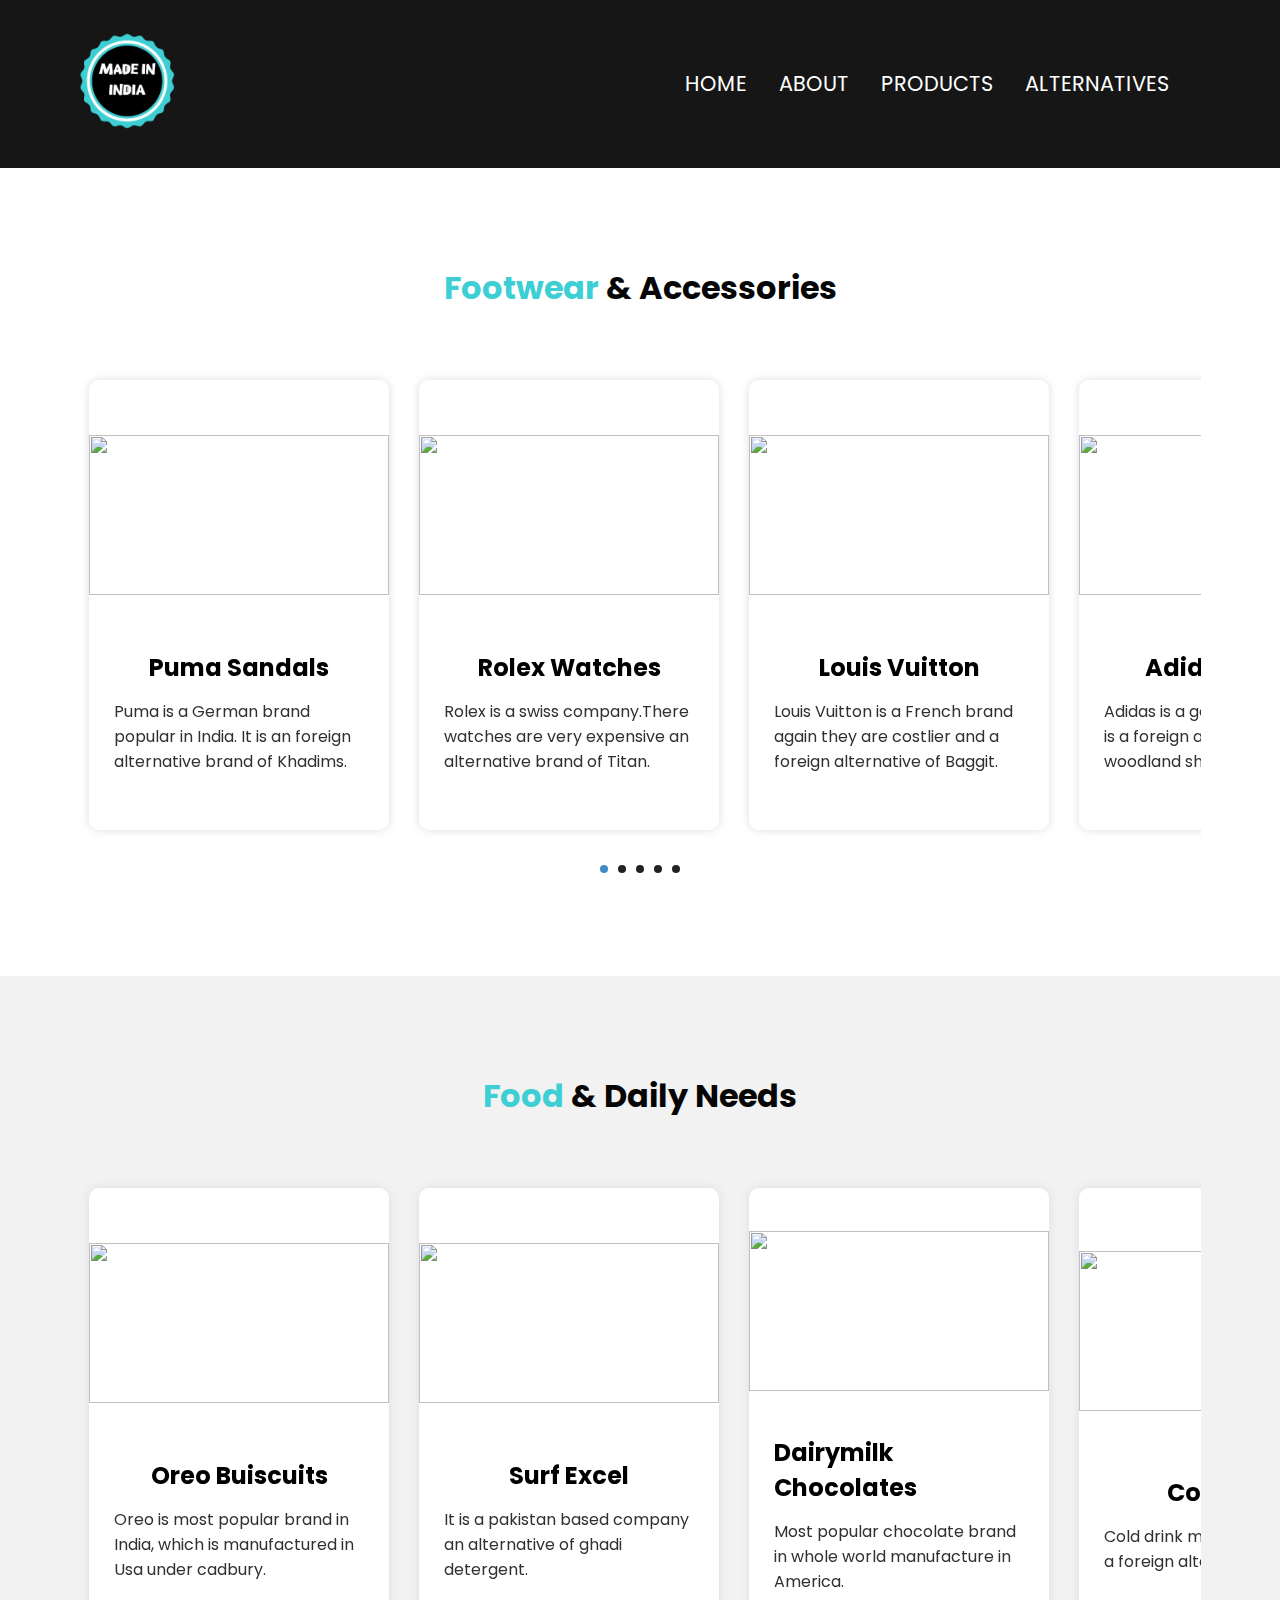
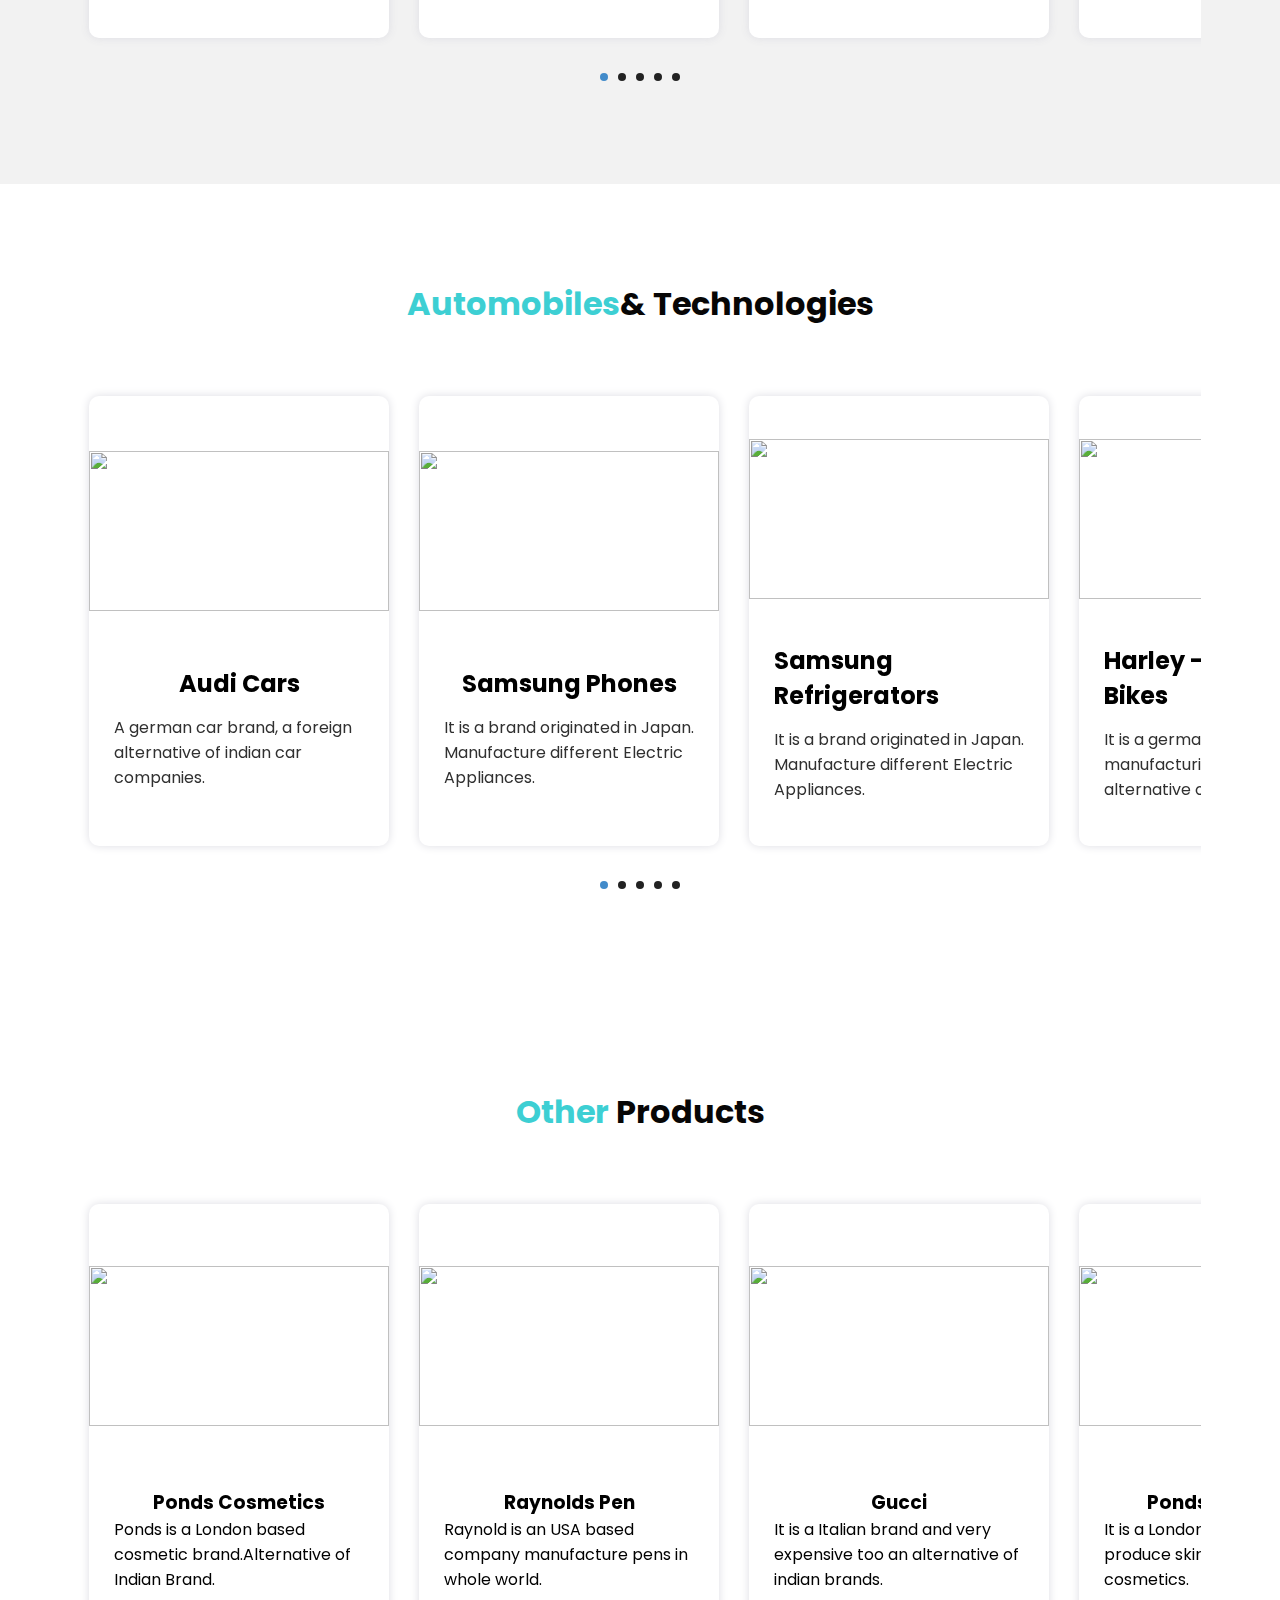
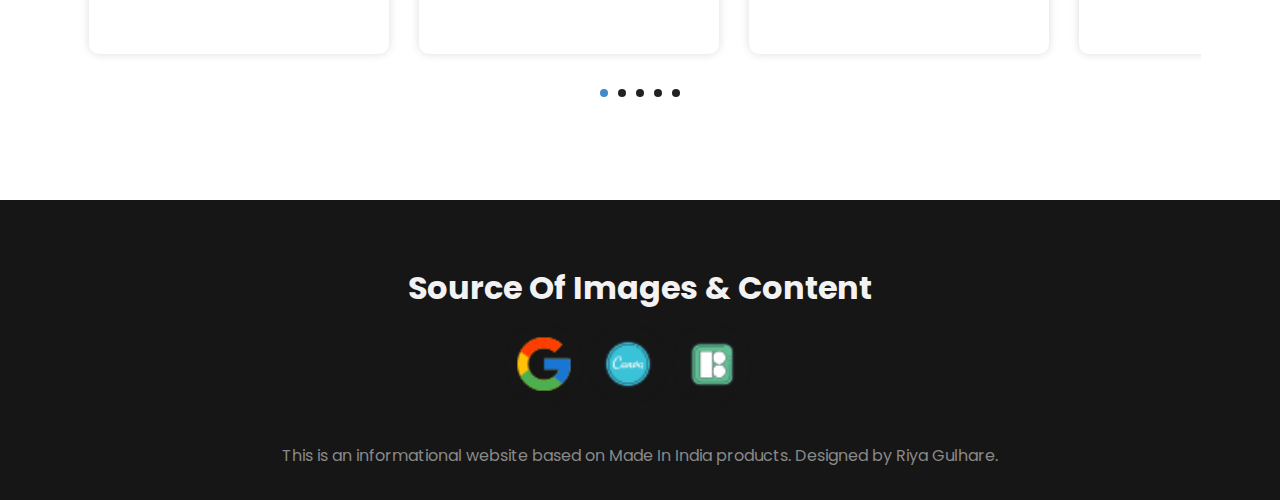
==== alternative.html @ 0c45f2cc "Add files via upload" ====
<!DOCTYPE html>
<html lang="en">
<head>
    <meta charset="UTF-8">
    <meta name="viewport" content="width=device-width, initial-scale=1.0">
    <title>Alternatives</title>
    <link rel="stylesheet" href="./lightslider.css">
    <script src="//ajax.googleapis.com/ajax/libs/jquery/1.11.0/jquery.min.js"></script>
    <link rel="stylesheet" href="alternative.css">
</head>
<body>
    <header id="home">
        <div class="container">
            <nav id="nav">
                <div class="left">
                    <a href="./index.html"><img src="./mdi.jpeg" alt="" ></a>
                </div>
                <div class="right">
                    <ul>
                        <li> <a href="#hone">Home</a></li>
                        <li> <a href="#about">About</a></li>
                        <li> <a href="#products">Products</a></li>
                        <li> <a href="#">Alternatives</a></li>
                        <li class="animation"></li>
                    </ul>
                </div>
            </nav>
        </div>
    </header>

    <!------------Alternate 1--------------->
    
<section class="alter1" id="alternative">

    <div class="container">
        <h1><span>Footwear</span> & Accessories</h1>
        <div class="slider1">
            <ul id="autoWidth" class="cs-hidden">
       
        <li class="item-a">
         <div class="box">
                       <img src="./Alternatives/al1.jpg" alt="">
                       <div class="details">
                           <h3 id="title1">Puma Sandals</h3>
                           <p id="para1">Puma is a German brand popular in India. It is an foreign alternative brand of Khadims.
                           </p>
                       </div>
                    </div>
                            </li>

                  <li class="item-a">
                  <div class="box">
                    <img src="./Alternatives/al2.jpg" alt="">
                  <div class="details">
                        <h3 id="title1">Rolex Watches</h3>
                         <p id="para1">Rolex is a swiss company.There watches are very expensive an alternative brand of Titan.</p>
                   </div>
                     </div>
                      </li>
                     <li class="item-a">
                        <div class="box">
                        <img src="./Alternatives/al3.jpg" alt="">
                        <div class="details">
                             <h3 id="title1">Louis Vuitton</h3>
                            <p id="para1">Louis Vuitton is a French brand again they are costlier and a foreign alternative of Baggit.</p>
                         </div>
                        </div>
                     </li>
                     <li class="item-a">
                       <div class="box">
                         <img src="./Alternatives/al4.jpg" alt="">
                        <div class="details">
                          <h3 id="title1">Adidas Shoes</h3>
                         <p id="para1">Adidas is a german company.It is a foreign alternative of woodland shoes.</p>
                      </div>
                      </div>
                     </li>
                     <li class="item-a">
                        <div class="box">
                          <img src="./Alternatives/al5.jpg" alt="">
                         <div class="details">
                           <h3 id="title1">Ray-Ban Glasses</h3>
                          <p id="para1">It is an Italian brand and an alternative of fastrack glasses whoes parent company is tata grp.</p>
                       </div>
                       </div>
                      </li>                   
            </ul>
        </div>
</div>
</section>

  <!------------Alternate 2--------------->
    
  <section class="alter2" id="alternative">

    <div class="container">
        <h1><span>Food</span> & Daily Needs</h1>
        <div class="slider2">
            <ul id="autoWidth1" class="cs-hidden">
       
        <li class="item-b">
         <div class="box">
                       <img src="./Alternatives/al6.jpg" alt="">
                       <div class="details">
                           <h3 id="title2">Oreo Buiscuits</h3>
                           <p id="para2">Oreo is most popular brand in India, which is manufactured in Usa under cadbury.
                           </p>
                       </div>
                    </div>
                            </li>

                  <li class="item-b">
                  <div class="box">
                    <img src="./Alternatives/pr7.jpg" alt="">
                  <div class="details">
                        <h3 id="title2">Surf Excel</h3>
                         <p id="para2">It is a pakistan based company an alternative of ghadi detergent.</p>
                   </div>
                     </div>
                      </li>
                     <li class="item-b">
                        <div class="box">
                        <img src="./Alternatives/al8.jpg" alt="">
                        <div class="details">
                             <h3 id="title2">Dairymilk Chocolates</h3>
                            <p id="para2">Most popular chocolate brand in whole world manufacture in America.</p>
                         </div>
                        </div>
                     </li>
                     <li class="item-b">
                       <div class="box">
                         <img src="./Alternatives/al9.jpg" alt="">
                        <div class="details">
                          <h3 id="title2">Coco cola</h3>
                         <p id="para2">Cold drink manufactured in USA a foreign alternative of Frooti.</p>
                      </div>
                      </div>
                     </li>
                     <li class="item-b">
                        <div class="box">
                          <img src="./Alternatives/al10.jpg" alt="">
                         <div class="details">
                           <h3 id="title2">Pears Soap</h3>
                          <p id="para2">Pears is a London based brand use in India an alternative of Medimix</p>
                       </div>
                       </div>
                      </li>                 
            </ul>
        </div>
</div>
</section>

<!------------Alternate 3--------------->
    
<section class="alter3" id="alternative">

    <div class="container">
        <h1><span>Automobiles</span>& Technologies</h1>
        <div class="slider3">
            <ul id="autoWidth2" class="cs-hidden">
       
        <li class="item-c">
         <div class="box">
                       <img src="./Alternatives/al12.jpg" alt="">
                       <div class="details">
                           <h3 id="title3">Audi Cars</h3>
                           <p id="para3">A german car brand, a foreign alternative of indian car companies.
                           </p>
                       </div>
                    </div>
                            </li>

                  <li class="item-c">
                  <div class="box">
                    <img src="./Alternatives/al11.jpg" alt="">
                  <div class="details">
                        <h3 id="title3">Samsung Phones</h3>
                         <p id="para3">It is a brand originated in Japan. Manufacture different Electric Appliances.</p>
                   </div>
                     </div>
                      </li>
                     <li class="item-c">
                        <div class="box">
                        <img src="./Alternatives/pr15.jpg" alt="">
                        <div class="details">
                             <h3 id="title3">Samsung Refrigerators</h3>
                            <p id="para3">It is a brand originated in Japan. Manufacture different Electric Appliances.</p>
                         </div>
                        </div>
                     </li>
                     <li class="item-c">
                       <div class="box">
                         <img src="./Alternatives/al14.jpg" alt="">
                        <div class="details">
                          <h3 id="title3">Harley -Devidson Bikes</h3>
                         <p id="para3">It is a german bike manufacturing company, alternative of hero company.</p>
                      </div>
                      </div>
                     </li>
                     <li class="item-c">
                        <div class="box">
                          <img src="./pr30.jpg" alt="">
                         <div class="details">
                           <h3 id="title3">Philips Appliances</h3>
                          <p id="para3">It is a brand originated in Amsterdamn. Manufacture different Electric Appliances</p>
                       </div>
                       </div>
                      </li>                 
            </ul>
            </div>
    </div>
            </section>
            <!----alter 4------------->
            
<section class="alter3" id="alternative">

    <div class="container">
        <h1><span>Other</span> Products</h1>
        <div class="slider3">
            <ul id="autoWidth3" class="cs-hidden">
       
        <li class="item-d">
         <div class="box">
                       <img src="./Alternatives/al16.jpg" alt="">
                       <div class="details">
                           <h3 id="title4">Ponds Cosmetics</h3>
                           <p id="para4">Ponds is a London based cosmetic brand.Alternative of Indian Brand.
                           </p>
                       </div>
                    </div>
                            </li>

                  <li class="item-d">
                  <div class="box">
                    <img src="./Alternatives/al17.jpg" alt="">
                  <div class="details">
                        <h3 id="title4">Raynolds Pen</h3>
                         <p id="para4">Raynold is an USA based company manufacture pens in whole world.</p>
                   </div>
                     </div>
                      </li>
                     <li class="item-d">
                        <div class="box">
                        <img src="./Alternatives//al18.jpg" alt="">
                        <div class="details">
                             <h3 id="title4">Gucci</h3>
                            <p id="para4">It is a Italian brand and very expensive too an alternative of indian brands.</p>
                         </div>
                        </div>
                     </li>
                     <li class="item-d">
                       <div class="box">
                         <img src="./Alternatives/al19.jpg" alt="">
                        <div class="details">
                          <h3 id="title4">Ponds Facewash</h3>
                         <p id="para4">It is a London based brand produce skincares and cosmetics.</p>
                      </div>
                      </div>
                     </li>
                     <li class="item-d">
                        <div class="box">
                          <img src="./Alternatives/al20.png" alt="">
                         <div class="details">
                           <h3 id="title4">Pepsodent</h3>
                          <p id="para4">It is an cannada based company an alternative of dabur red toothpaste.</p>
                       </div>
                       </div>
                      </li>                 
            </ul>
            </div>
    </div>
            </section>
    
<div class="footer">
    <div class="sources">
        <h3>Source Of Images & Content</h3>
        <div class="icons">
            <img src="./google.png" alt="">
            <img src="./canva.png" alt="">
            <img src="./icon8.png" alt="">
        </div>
    </div>
    <p>This is an informational website based on Made In India products. Designed by Riya Gulhare.</p>
    </div>

    <script src="./lightslider.js"></script>
<script src="app1.js"></script>
</body>
</html>
---- lightslider.css ----
/*! lightslider - v1.1.6 - 2016-10-25
* https://github.com/sachinchoolur/lightslider
* Copyright (c) 2016 Sachin N; Licensed MIT */
/*! lightslider - v1.1.3 - 2015-04-14
* https://github.com/sachinchoolur/lightslider
* Copyright (c) 2015 Sachin N; Licensed MIT */
/** /!!! core css Should not edit !!!/**/ 

.lSSlideOuter {
    overflow: hidden;
    -webkit-touch-callout: none;
    -webkit-user-select: none;
    -khtml-user-select: none;
    -moz-user-select: none;
    -ms-user-select: none;
    user-select: none
}
.lightSlider:before, .lightSlider:after {
    content: " ";
    display: table;
}
.lightSlider {
    overflow: hidden;
    margin: 0;
}
.lSSlideWrapper {
    max-width: 100%;
    overflow: hidden;
    position: relative;
}
.lSSlideWrapper > .lightSlider:after {
    clear: both;
}
.lSSlideWrapper .lSSlide {
    -webkit-transform: translate(0px, 0px);
    -ms-transform: translate(0px, 0px);
    transform: translate(0px, 0px);
    -webkit-transition: all 1s;
    -webkit-transition-property: -webkit-transform,height;
    -moz-transition-property: -moz-transform,height;
    transition-property: transform,height;
    -webkit-transition-duration: inherit !important;
    transition-duration: inherit !important;
    -webkit-transition-timing-function: inherit !important;
    transition-timing-function: inherit !important;
}
.lSSlideWrapper .lSFade {
    position: relative;
}
.lSSlideWrapper .lSFade > * {
    position: absolute !important;
    top: 0;
    left: 0;
    z-index: 9;
    margin-right: 0;
    width: 100%;
}
.lSSlideWrapper.usingCss .lSFade > * {
    opacity: 0;
    -webkit-transition-delay: 0s;
    transition-delay: 0s;
    -webkit-transition-duration: inherit !important;
    transition-duration: inherit !important;
    -webkit-transition-property: opacity;
    transition-property: opacity;
    -webkit-transition-timing-function: inherit !important;
    transition-timing-function: inherit !important;
}
.lSSlideWrapper .lSFade > *.active {
    z-index: 10;
}
.lSSlideWrapper.usingCss .lSFade > *.active {
    opacity: 1;
}
/** /!!! End of core css Should not edit !!!/**/

/* Pager */
.lSSlideOuter .lSPager.lSpg {
    margin: 10px 0 0;
    padding: 0;
    text-align: center;
}
.lSSlideOuter .lSPager.lSpg > li {
    cursor: pointer;
    display: inline-block;
    padding: 0 5px;
}
.lSSlideOuter .lSPager.lSpg > li a {
    background-color: #222222;
    border-radius: 30px;
    display: inline-block;
    height: 8px;
    overflow: hidden;
    text-indent: -999em;
    width: 8px;
    position: relative;
    z-index: 99;
    -webkit-transition: all 0.5s linear 0s;
    transition: all 0.5s linear 0s;
}
.lSSlideOuter .lSPager.lSpg > li:hover a, .lSSlideOuter .lSPager.lSpg > li.active a {
    background-color: #428bca;
}
.lSSlideOuter .media {
    opacity: 0.8;
}
.lSSlideOuter .media.active {
    opacity: 1;
}
/* End of pager */

/** Gallery */
.lSSlideOuter .lSPager.lSGallery {
    list-style: none outside none;
    padding-left: 0;
    margin: 0;
    overflow: hidden;
    transform: translate3d(0px, 0px, 0px);
    -moz-transform: translate3d(0px, 0px, 0px);
    -ms-transform: translate3d(0px, 0px, 0px);
    -webkit-transform: translate3d(0px, 0px, 0px);
    -o-transform: translate3d(0px, 0px, 0px);
    -webkit-transition-property: -webkit-transform;
    -moz-transition-property: -moz-transform;
    -webkit-touch-callout: none;
    -webkit-user-select: none;
    -khtml-user-select: none;
    -moz-user-select: none;
    -ms-user-select: none;
    user-select: none;
}
.lSSlideOuter .lSPager.lSGallery li {
    overflow: hidden;
    -webkit-transition: border-radius 0.12s linear 0s 0.35s linear 0s;
    transition: border-radius 0.12s linear 0s 0.35s linear 0s;
}
.lSSlideOuter .lSPager.lSGallery li.active, .lSSlideOuter .lSPager.lSGallery li:hover {
    border-radius: 5px;
}
.lSSlideOuter .lSPager.lSGallery img {
    display: block;
    height: auto;
    max-width: 100%;
}
.lSSlideOuter .lSPager.lSGallery:before, .lSSlideOuter .lSPager.lSGallery:after {
    content: " ";
    display: table;
}
.lSSlideOuter .lSPager.lSGallery:after {
    clear: both;
}
/* End of Gallery*/

/* slider actions */
.lSAction > a {
    width: 32px;
    display: block;
    top: 50%;
    height: 32px;
    background-image: url('../img/controls.png');
    cursor: pointer;
    position: absolute;
    z-index: 99;
    margin-top: -16px;
    opacity: 0.5;
    -webkit-transition: opacity 0.35s linear 0s;
    transition: opacity 0.35s linear 0s;
}
.lSAction > a:hover {
    opacity: 1;
}
.lSAction > .lSPrev {
    background-position: 0 0;
    left: 10px;
}
.lSAction > .lSNext {
    background-position: -32px 0;
    right: 10px;
}
.lSAction > a.disabled {
    pointer-events: none;
}
.cS-hidden {
    height: 1px;
    opacity: 0;
    filter: alpha(opacity=0);
    overflow: hidden;
}


/* vertical */
.lSSlideOuter.vertical {
    position: relative;
}
.lSSlideOuter.vertical.noPager {
    padding-right: 0px !important;
}
.lSSlideOuter.vertical .lSGallery {
    position: absolute !important;
    right: 0;
    top: 0;
}
.lSSlideOuter.vertical .lightSlider > * {
    width: 100% !important;
    max-width: none !important;
}

/* vertical controlls */
.lSSlideOuter.vertical .lSAction > a {
    left: 50%;
    margin-left: -14px;
    margin-top: 0;
}
.lSSlideOuter.vertical .lSAction > .lSNext {
    background-position: 31px -31px;
    bottom: 10px;
    top: auto;
}
.lSSlideOuter.vertical .lSAction > .lSPrev {
    background-position: 0 -31px;
    bottom: auto;
    top: 10px;
}
/* vertical */


/* Rtl */
.lSSlideOuter.lSrtl {
    direction: rtl;
}
.lSSlideOuter .lightSlider, .lSSlideOuter .lSPager {
    padding-left: 0;
    list-style: none outside none;
}
.lSSlideOuter.lSrtl .lightSlider, .lSSlideOuter.lSrtl .lSPager {
    padding-right: 0;
}
.lSSlideOuter .lightSlider > *,  .lSSlideOuter .lSGallery li {
    float: left;
}
.lSSlideOuter.lSrtl .lightSlider > *,  .lSSlideOuter.lSrtl .lSGallery li {
    float: right !important;
}
/* Rtl */

@-webkit-keyframes rightEnd {
    0% {
        left: 0;
    }

    50% {
        left: -15px;
    }

    100% {
        left: 0;
    }
}
@keyframes rightEnd {
    0% {
        left: 0;
    }

    50% {
        left: -15px;
    }

    100% {
        left: 0;
    }
}
@-webkit-keyframes topEnd {
    0% {
        top: 0;
    }

    50% {
        top: -15px;
    }

    100% {
        top: 0;
    }
}
@keyframes topEnd {
    0% {
        top: 0;
    }

    50% {
        top: -15px;
    }

    100% {
        top: 0;
    }
}
@-webkit-keyframes leftEnd {
    0% {
        left: 0;
    }

    50% {
        left: 15px;
    }

    100% {
        left: 0;
    }
}
@keyframes leftEnd {
    0% {
        left: 0;
    }

    50% {
        left: 15px;
    }

    100% {
        left: 0;
    }
}
@-webkit-keyframes bottomEnd {
    0% {
        bottom: 0;
    }

    50% {
        bottom: -15px;
    }

    100% {
        bottom: 0;
    }
}
@keyframes bottomEnd {
    0% {
        bottom: 0;
    }

    50% {
        bottom: -15px;
    }

    100% {
        bottom: 0;
    }
}
.lSSlideOuter .rightEnd {
    -webkit-animation: rightEnd 0.3s;
    animation: rightEnd 0.3s;
    position: relative;
}
.lSSlideOuter .leftEnd {
    -webkit-animation: leftEnd 0.3s;
    animation: leftEnd 0.3s;
    position: relative;
}
.lSSlideOuter.vertical .rightEnd {
    -webkit-animation: topEnd 0.3s;
    animation: topEnd 0.3s;
    position: relative;
}
.lSSlideOuter.vertical .leftEnd {
    -webkit-animation: bottomEnd 0.3s;
    animation: bottomEnd 0.3s;
    position: relative;
}
.lSSlideOuter.lSrtl .rightEnd {
    -webkit-animation: leftEnd 0.3s;
    animation: leftEnd 0.3s;
    position: relative;
}
.lSSlideOuter.lSrtl .leftEnd {
    -webkit-animation: rightEnd 0.3s;
    animation: rightEnd 0.3s;
    position: relative;
}
/*/  GRab cursor */
.lightSlider.lsGrab > * {
  cursor: -webkit-grab;
  cursor: -moz-grab;
  cursor: -o-grab;
  cursor: -ms-grab;
  cursor: grab;
}
.lightSlider.lsGrabbing > * {
  cursor: move;
  cursor: -webkit-grabbing;
  cursor: -moz-grabbing;
  cursor: -o-grabbing;
  cursor: -ms-grabbing;
  cursor: grabbing;
}
---- alternative.css ----
@import url('https://fonts.googleapis.com/css2?family=Poppins:wght@400;600&display=swap');
  :root{
      --dark: #161616;
      --primary:#3dcfd3;
      --light: #f2f2f2;
      --pure: #ffffff;
      --ternary: #303030;
  }
 *{
    margin: 0;
    padding: 0;
    box-sizing: border-box;
    scroll-behavior: smooth;
}
body{
    font-family: 'Poppins', sans-serif;
}
.container{
    max-width: 1152px;
    margin: 0 auto;
    padding: 0 15px;
}
a{
    text-decoration: none;
}
/*--------Header------------*/
header{
    background: var(--dark);
}
nav{
    display: flex;
    align-items: center;
    justify-content: space-between;
    padding: 2rem 0;
}
header nav .left img{
    width: 6rem;
}
header nav .right ul{
    display:flex;
    align-items: center;
    list-style-type: none;
    position: relative;
}
header nav .right ul a{
    color: var(--pure);
    text-transform: uppercase;
    margin-right: 2rem;
    font-size: 1.3rem;
    transition: all 0.3s ease;
}


.animation{
    width: 0px;
    height: 4px;
    position: absolute;
    left: 0;
    bottom: -4px;
    background-color: var(--primary);
    transition: all 0.4s ease;
}
li:nth-child(1):hover ~ .animation{
    width:70px;
}
li:nth-child(2):hover ~ .animation{
    width:70px;
    left: 95px;
}
li:nth-child(3):hover ~ .animation{
    width:100px;
    left: 200px;
}
li:nth-child(4):hover ~ .animation{
    width: 170px;
    left:340px;
}

/*----------- alternate1--------*/
.alter1{
    background-color: var(--pure);
    padding: 6rem 4rem;
   }
   .slider1{
       display: flex;
       align-items: center;
       justify-content: center;
   }
   .alter1 h1{
       color:#070606;
       text-align: center;
       margin-bottom: 4rem;
       line-height: 0.5;
       font-size: 2rem;
       margin-top: 1rem;
   }
   .alter1 h1 span{
       color: var(--primary);
   }
   .alter1 .box{
       width: 300px;
       height: 450px;
       border-radius: 10px;
       box-shadow: 0 0 10px #dddde3;
       background-color: var(--pure);
       display: flex;
       flex-direction: column;
       align-items: center;
       justify-content: space-evenly;
       box-sizing: border-box;
       margin: 20px 10px;
   }
   .alter1  .box img{
       width: 100%;
       height: 160px;
   }
   .alter1 .slider{
       display: flex;
   }
   .alter1 .details{
      display: flex;
      flex-direction: column;
      align-items: center;
      width: 250px;
   }
   .alter1 .details #title1{
       font-size: 1.5rem;
       margin-bottom: 0.9rem;
   }
   .alter1 .details #para1{
       color: var(--ternary);
   }

   /*----------- alternate2--------*/
.alter2{
    background-color: var(--light);
    padding: 6rem 4rem;
   }
   .slider2{
       display: flex;
       align-items: center;
       justify-content: center;
   }
   .alter2 h1{
       color:#070606;
       text-align: center;
       margin-bottom: 4rem;
       line-height: 0.5;
       font-size: 2rem;
       margin-top: 1rem;
   }
   .alter2 h1 span{
       color: var(--primary);
   }
   .alter2 .box{
       width: 300px;
       height: 450px;
       border-radius: 10px;
       box-shadow: 0 0 10px #dddde3;
       background-color: var(--pure);
       display: flex;
       flex-direction: column;
       align-items: center;
       justify-content: space-evenly;
       box-sizing: border-box;
       margin: 20px 10px;
   }
   .alter2  .box img{
       width: 100%;
       height: 160px;
   }
   .alter2 .slider{
       display: flex;
   }
   .alter2 .details{
      display: flex;
      flex-direction: column;
      align-items: center;
      width: 250px;
   }
   .alter2 .details #title2{
       font-size: 1.5rem;
       margin-bottom: 0.9rem;
   }
   .alter2 .details #para2{
       color: var(--ternary);
   }
   /*--------alternate 3--------*/
   .alter3{
    background-color: var(--pure);
    padding: 6rem 4rem;
   }
   .slider3{
       display: flex;
       align-items: center;
       justify-content: center;
   }
   .alter3 h1{
       color:#070606;
       text-align: center;
       margin-bottom: 4rem;
       line-height: 0.5;
       font-size: 2rem;
       margin-top: 1rem;
   }
   .alter3 h1 span{
       color: var(--primary);
   }
   .alter3 .box{
       width: 300px;
       height: 450px;
       border-radius: 10px;
       box-shadow: 0 0 10px #dddde3;
       background-color: var(--pure);
       display: flex;
       flex-direction: column;
       align-items: center;
       justify-content: space-evenly;
       box-sizing: border-box;
       margin: 20px 10px;
   }
   .alter3  .box img{
       width: 100%;
       height: 160px;
   }
   .alter3 .slider3{
       display: flex;
   }
   .alter3 .details{
      display: flex;
      flex-direction: column;
      align-items: center;
      width: 250px;
   }
   .alter3 .details #title3{
       font-size: 1.5rem;
       margin-bottom: 0.9rem;
   }
   .alter3 .details #para3{
       color: var(--ternary);
   }

   /*-------alter4-----*/
   .alter4{
    background-color: var(--light);
    padding: 6rem 4rem;
   }
   .slider4{
       display: flex;
       align-items: center;
       justify-content: center;
   }
   .alter4 h1{
       color:#070606;
       text-align: center;
       margin-bottom: 4rem;
       line-height: 0.5;
       font-size: 2rem;
       margin-top: 1rem;
   }
   .alter4 h1 span{
       color: var(--primary);
   }
   .alter4 .box{
       width: 300px;
       height: 450px;
       border-radius: 10px;
       box-shadow: 0 0 10px #dddde3;
       background-color: var(--pure);
       display: flex;
       flex-direction: column;
       align-items: center;
       justify-content: space-evenly;
       box-sizing: border-box;
       margin: 20px 10px;
   }
   .alter4  .box img{
       width: 100%;
       height: 160px;
   }
   .alter4 .slider4{
       display: flex;
   }
   .alter4 .details{
      display: flex;
      flex-direction: column;
      align-items: center;
      width: 250px;
   }
   .alter4 .details #title4{
       font-size: 1.5rem;
       margin-bottom: 0.9rem;
   }
   .alter4 .details #para4{
       color: var(--ternary);
   }


 .footer{
    background-color: var(--dark);
    color: var(--light);
    padding: 2rem 6rem;
    display: flex;
    flex-direction: column;
    align-items: center;
    justify-content: center;
}
.footer .sources{
    margin-top: 2rem;
    margin-bottom: 2rem;
}
.footer .sources h3{
    font-size: 2rem;
}
.footer .sources .icons{
    padding-top: 0.8rem;
    padding-left: 6rem;
}
.footer .sources .icons img{
     width: 80px;
     height: auto;
}
.footer p{
    color: #898989;
}
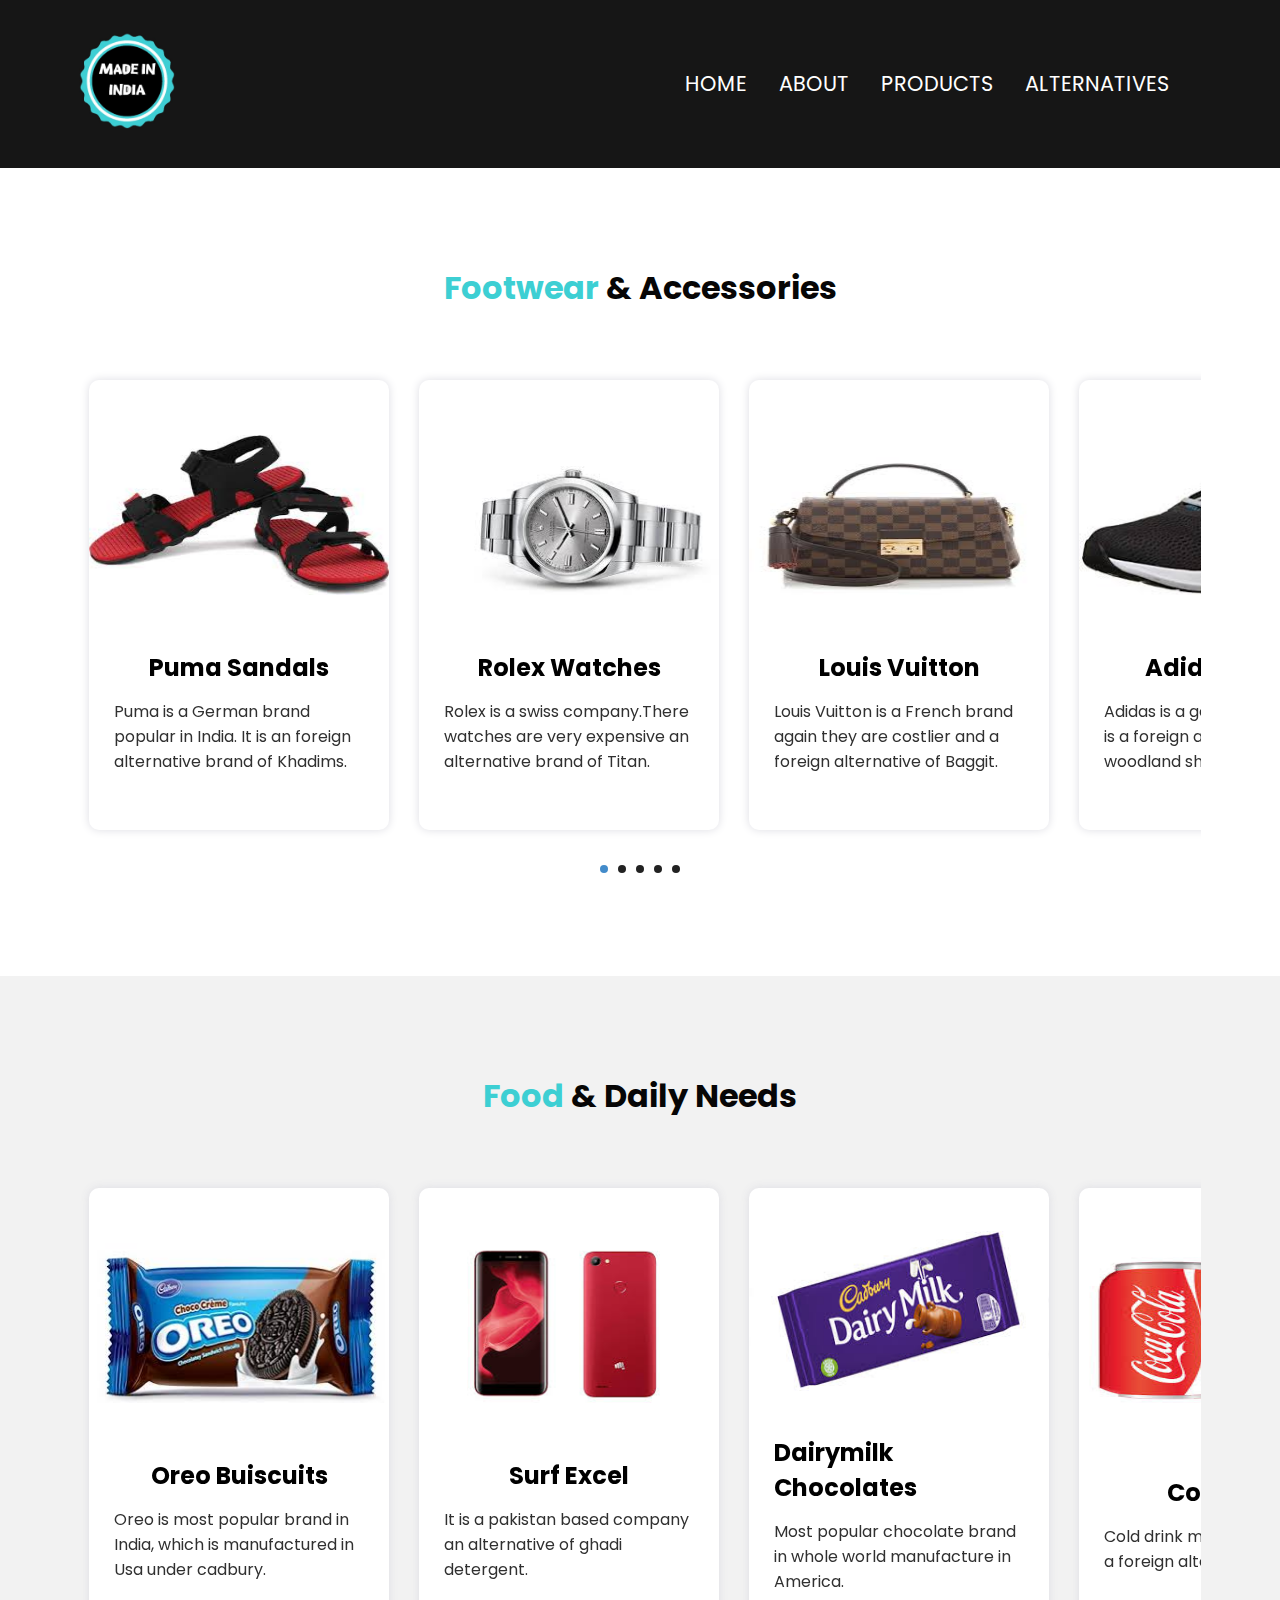
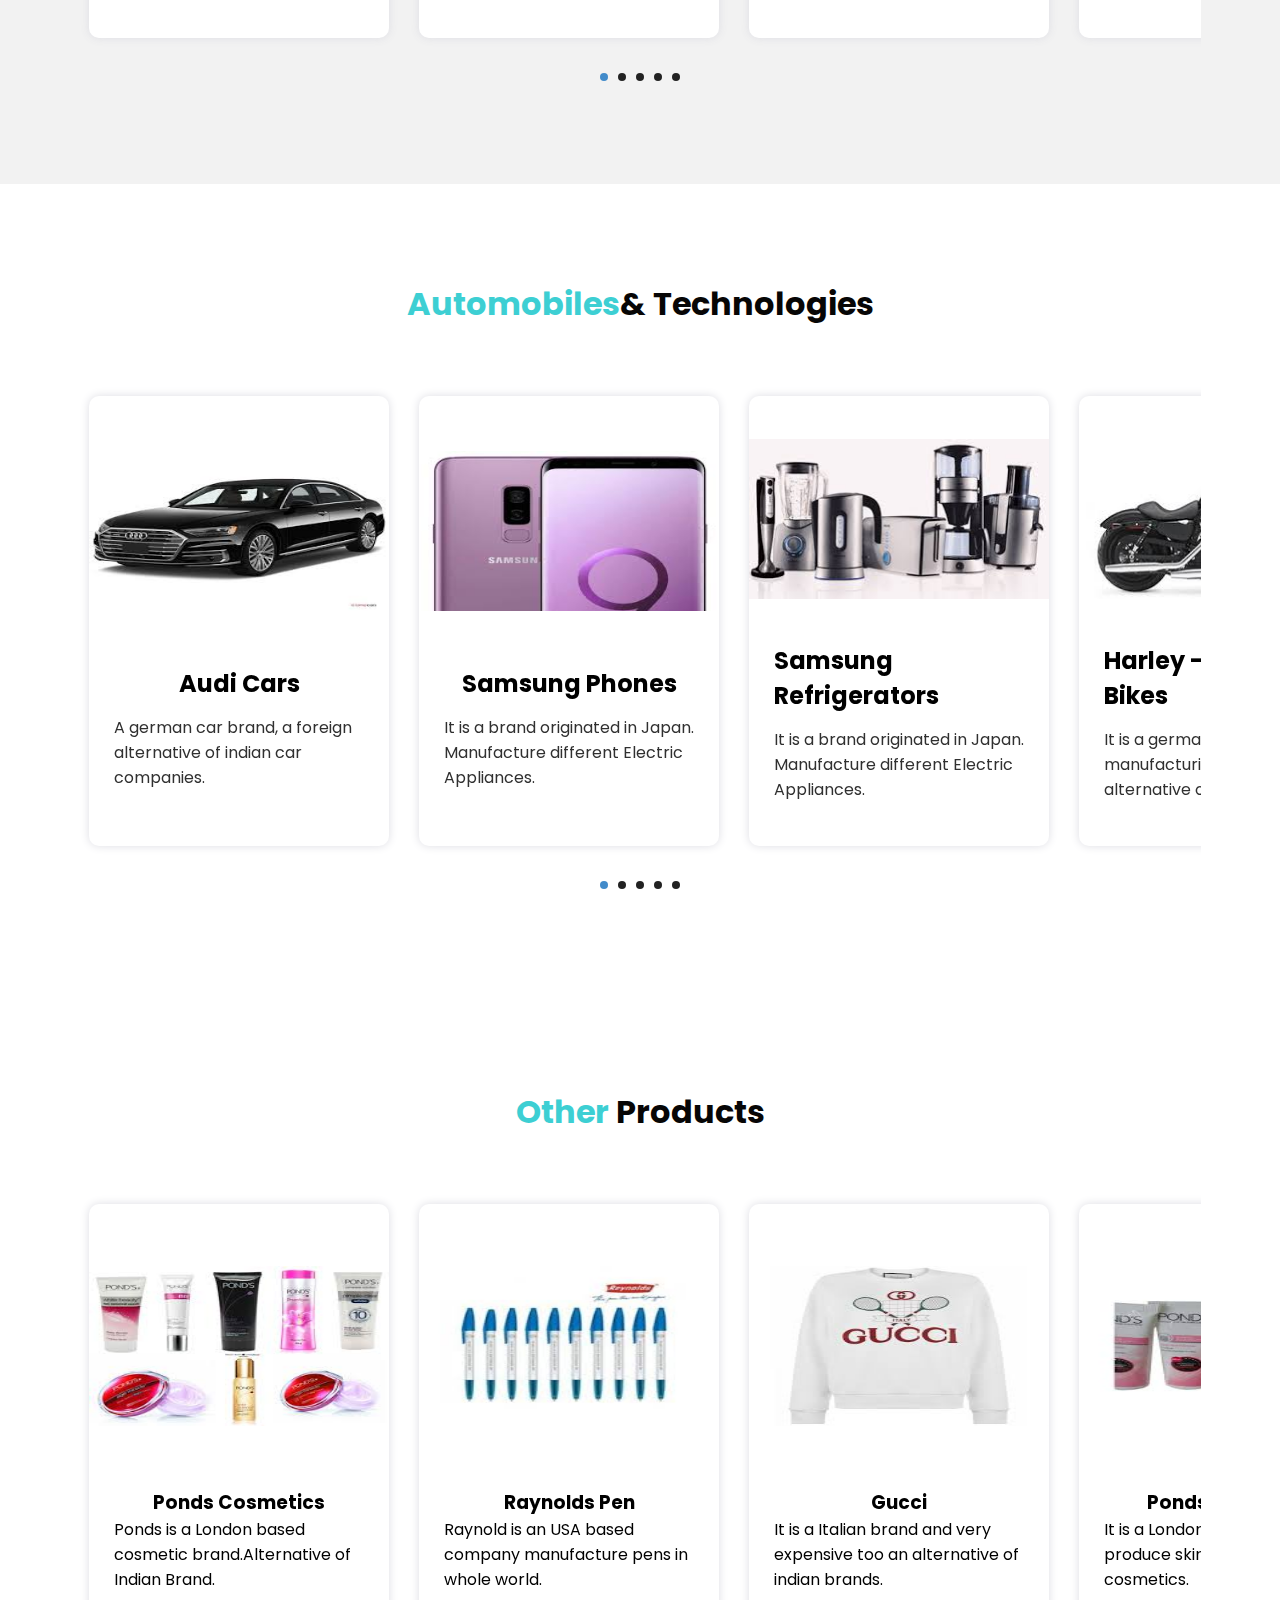
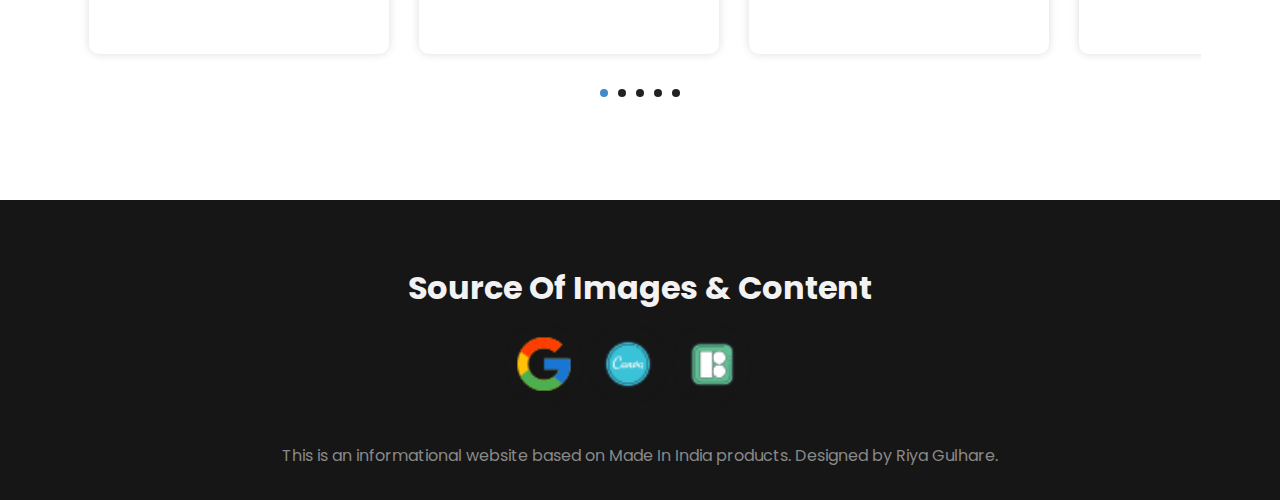
==== commit 8f0fdf0a: "Update alternative.html" ====
--- a/alternative.html
+++ b/alternative.html
@@ -39,7 +39,7 @@
        
         <li class="item-a">
          <div class="box">
-                       <img src="./Alternatives/al1.jpg" alt="">
+                       <img src="./al1.jpg" alt="">
                        <div class="details">
                            <h3 id="title1">Puma Sandals</h3>
                            <p id="para1">Puma is a German brand popular in India. It is an foreign alternative brand of Khadims.
@@ -50,7 +50,7 @@
 
                   <li class="item-a">
                   <div class="box">
-                    <img src="./Alternatives/al2.jpg" alt="">
+                    <img src="./al2.jpg" alt="">
                   <div class="details">
                         <h3 id="title1">Rolex Watches</h3>
                          <p id="para1">Rolex is a swiss company.There watches are very expensive an alternative brand of Titan.</p>
@@ -59,7 +59,7 @@
                       </li>
                      <li class="item-a">
                         <div class="box">
-                        <img src="./Alternatives/al3.jpg" alt="">
+                        <img src="./al3.jpg" alt="">
                         <div class="details">
                              <h3 id="title1">Louis Vuitton</h3>
                             <p id="para1">Louis Vuitton is a French brand again they are costlier and a foreign alternative of Baggit.</p>
@@ -68,7 +68,7 @@
                      </li>
                      <li class="item-a">
                        <div class="box">
-                         <img src="./Alternatives/al4.jpg" alt="">
+                         <img src="./al4.jpg" alt="">
                         <div class="details">
                           <h3 id="title1">Adidas Shoes</h3>
                          <p id="para1">Adidas is a german company.It is a foreign alternative of woodland shoes.</p>
@@ -77,7 +77,7 @@
                      </li>
                      <li class="item-a">
                         <div class="box">
-                          <img src="./Alternatives/al5.jpg" alt="">
+                          <img src="./al5.jpg" alt="">
                          <div class="details">
                            <h3 id="title1">Ray-Ban Glasses</h3>
                           <p id="para1">It is an Italian brand and an alternative of fastrack glasses whoes parent company is tata grp.</p>
@@ -100,7 +100,7 @@
        
         <li class="item-b">
          <div class="box">
-                       <img src="./Alternatives/al6.jpg" alt="">
+                       <img src="./al6.jpg" alt="">
                        <div class="details">
                            <h3 id="title2">Oreo Buiscuits</h3>
                            <p id="para2">Oreo is most popular brand in India, which is manufactured in Usa under cadbury.
@@ -111,7 +111,7 @@
 
                   <li class="item-b">
                   <div class="box">
-                    <img src="./Alternatives/pr7.jpg" alt="">
+                    <img src="./pr7.jpg" alt="">
                   <div class="details">
                         <h3 id="title2">Surf Excel</h3>
                          <p id="para2">It is a pakistan based company an alternative of ghadi detergent.</p>
@@ -120,7 +120,7 @@
                       </li>
                      <li class="item-b">
                         <div class="box">
-                        <img src="./Alternatives/al8.jpg" alt="">
+                        <img src="./al8.jpg" alt="">
                         <div class="details">
                              <h3 id="title2">Dairymilk Chocolates</h3>
                             <p id="para2">Most popular chocolate brand in whole world manufacture in America.</p>
@@ -129,7 +129,7 @@
                      </li>
                      <li class="item-b">
                        <div class="box">
-                         <img src="./Alternatives/al9.jpg" alt="">
+                         <img src="./al9.jpg" alt="">
                         <div class="details">
                           <h3 id="title2">Coco cola</h3>
                          <p id="para2">Cold drink manufactured in USA a foreign alternative of Frooti.</p>
@@ -138,7 +138,7 @@
                      </li>
                      <li class="item-b">
                         <div class="box">
-                          <img src="./Alternatives/al10.jpg" alt="">
+                          <img src="./al10.jpg" alt="">
                          <div class="details">
                            <h3 id="title2">Pears Soap</h3>
                           <p id="para2">Pears is a London based brand use in India an alternative of Medimix</p>
@@ -161,7 +161,7 @@
        
         <li class="item-c">
          <div class="box">
-                       <img src="./Alternatives/al12.jpg" alt="">
+                       <img src="./al12.jpg" alt="">
                        <div class="details">
                            <h3 id="title3">Audi Cars</h3>
                            <p id="para3">A german car brand, a foreign alternative of indian car companies.
@@ -172,7 +172,7 @@
 
                   <li class="item-c">
                   <div class="box">
-                    <img src="./Alternatives/al11.jpg" alt="">
+                    <img src="./al11.jpg" alt="">
                   <div class="details">
                         <h3 id="title3">Samsung Phones</h3>
                          <p id="para3">It is a brand originated in Japan. Manufacture different Electric Appliances.</p>
@@ -181,7 +181,7 @@
                       </li>
                      <li class="item-c">
                         <div class="box">
-                        <img src="./Alternatives/pr15.jpg" alt="">
+                        <img src="./pr15.jpg" alt="">
                         <div class="details">
                              <h3 id="title3">Samsung Refrigerators</h3>
                             <p id="para3">It is a brand originated in Japan. Manufacture different Electric Appliances.</p>
@@ -190,7 +190,7 @@
                      </li>
                      <li class="item-c">
                        <div class="box">
-                         <img src="./Alternatives/al14.jpg" alt="">
+                         <img src="./al14.jpg" alt="">
                         <div class="details">
                           <h3 id="title3">Harley -Devidson Bikes</h3>
                          <p id="para3">It is a german bike manufacturing company, alternative of hero company.</p>
@@ -199,7 +199,7 @@
                      </li>
                      <li class="item-c">
                         <div class="box">
-                          <img src="./pr30.jpg" alt="">
+                          <img src="./pr15.jpg" alt="">
                          <div class="details">
                            <h3 id="title3">Philips Appliances</h3>
                           <p id="para3">It is a brand originated in Amsterdamn. Manufacture different Electric Appliances</p>
@@ -221,7 +221,7 @@
        
         <li class="item-d">
          <div class="box">
-                       <img src="./Alternatives/al16.jpg" alt="">
+                       <img src="./al16.jpg" alt="">
                        <div class="details">
                            <h3 id="title4">Ponds Cosmetics</h3>
                            <p id="para4">Ponds is a London based cosmetic brand.Alternative of Indian Brand.
@@ -232,7 +232,7 @@
 
                   <li class="item-d">
                   <div class="box">
-                    <img src="./Alternatives/al17.jpg" alt="">
+                    <img src="./al17.jpg" alt="">
                   <div class="details">
                         <h3 id="title4">Raynolds Pen</h3>
                          <p id="para4">Raynold is an USA based company manufacture pens in whole world.</p>
@@ -241,7 +241,7 @@
                       </li>
                      <li class="item-d">
                         <div class="box">
-                        <img src="./Alternatives//al18.jpg" alt="">
+                        <img src="./al18.jpg" alt="">
                         <div class="details">
                              <h3 id="title4">Gucci</h3>
                             <p id="para4">It is a Italian brand and very expensive too an alternative of indian brands.</p>
@@ -250,7 +250,7 @@
                      </li>
                      <li class="item-d">
                        <div class="box">
-                         <img src="./Alternatives/al19.jpg" alt="">
+                         <img src="./al19.jpg" alt="">
                         <div class="details">
                           <h3 id="title4">Ponds Facewash</h3>
                          <p id="para4">It is a London based brand produce skincares and cosmetics.</p>
@@ -259,7 +259,7 @@
                      </li>
                      <li class="item-d">
                         <div class="box">
-                          <img src="./Alternatives/al20.png" alt="">
+                          <img src="./al20.png" alt="">
                          <div class="details">
                            <h3 id="title4">Pepsodent</h3>
                           <p id="para4">It is an cannada based company an alternative of dabur red toothpaste.</p>
@@ -286,4 +286,4 @@
     <script src="./lightslider.js"></script>
 <script src="app1.js"></script>
 </body>
-</html>+</html>
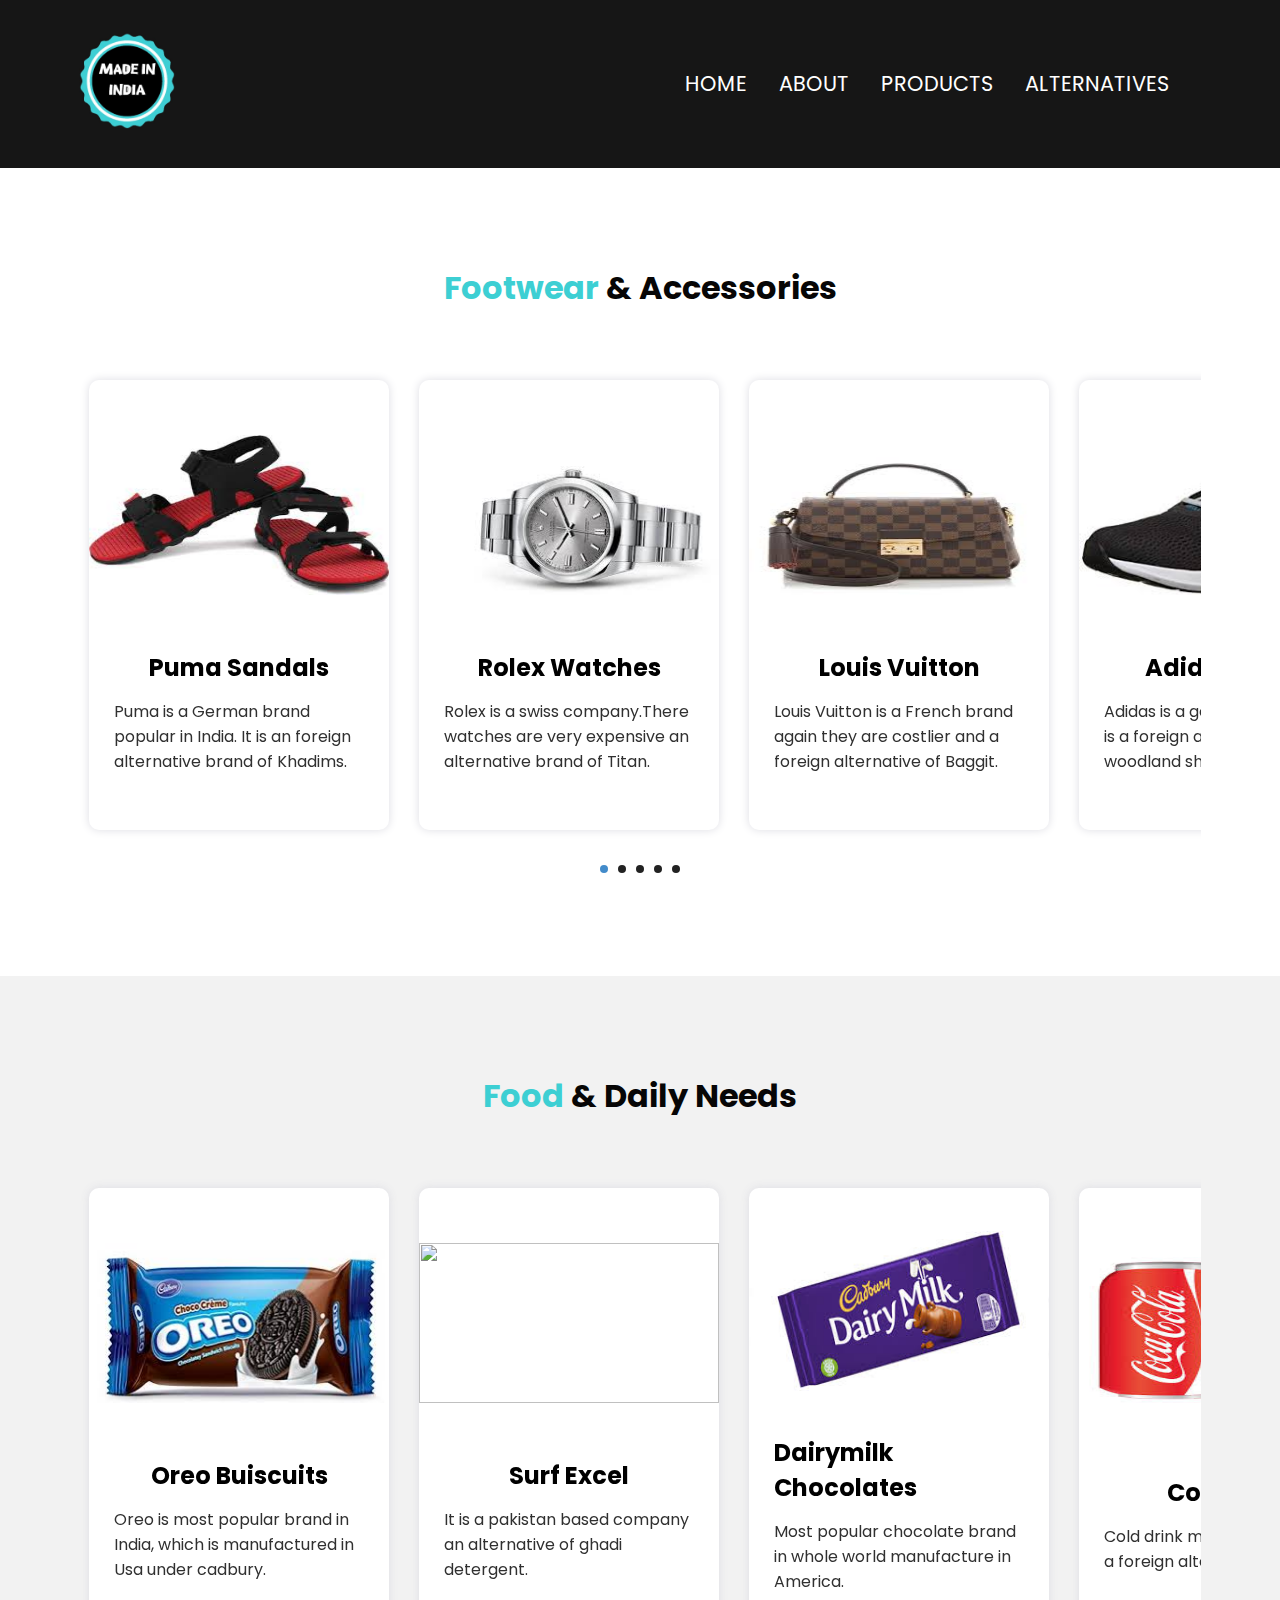
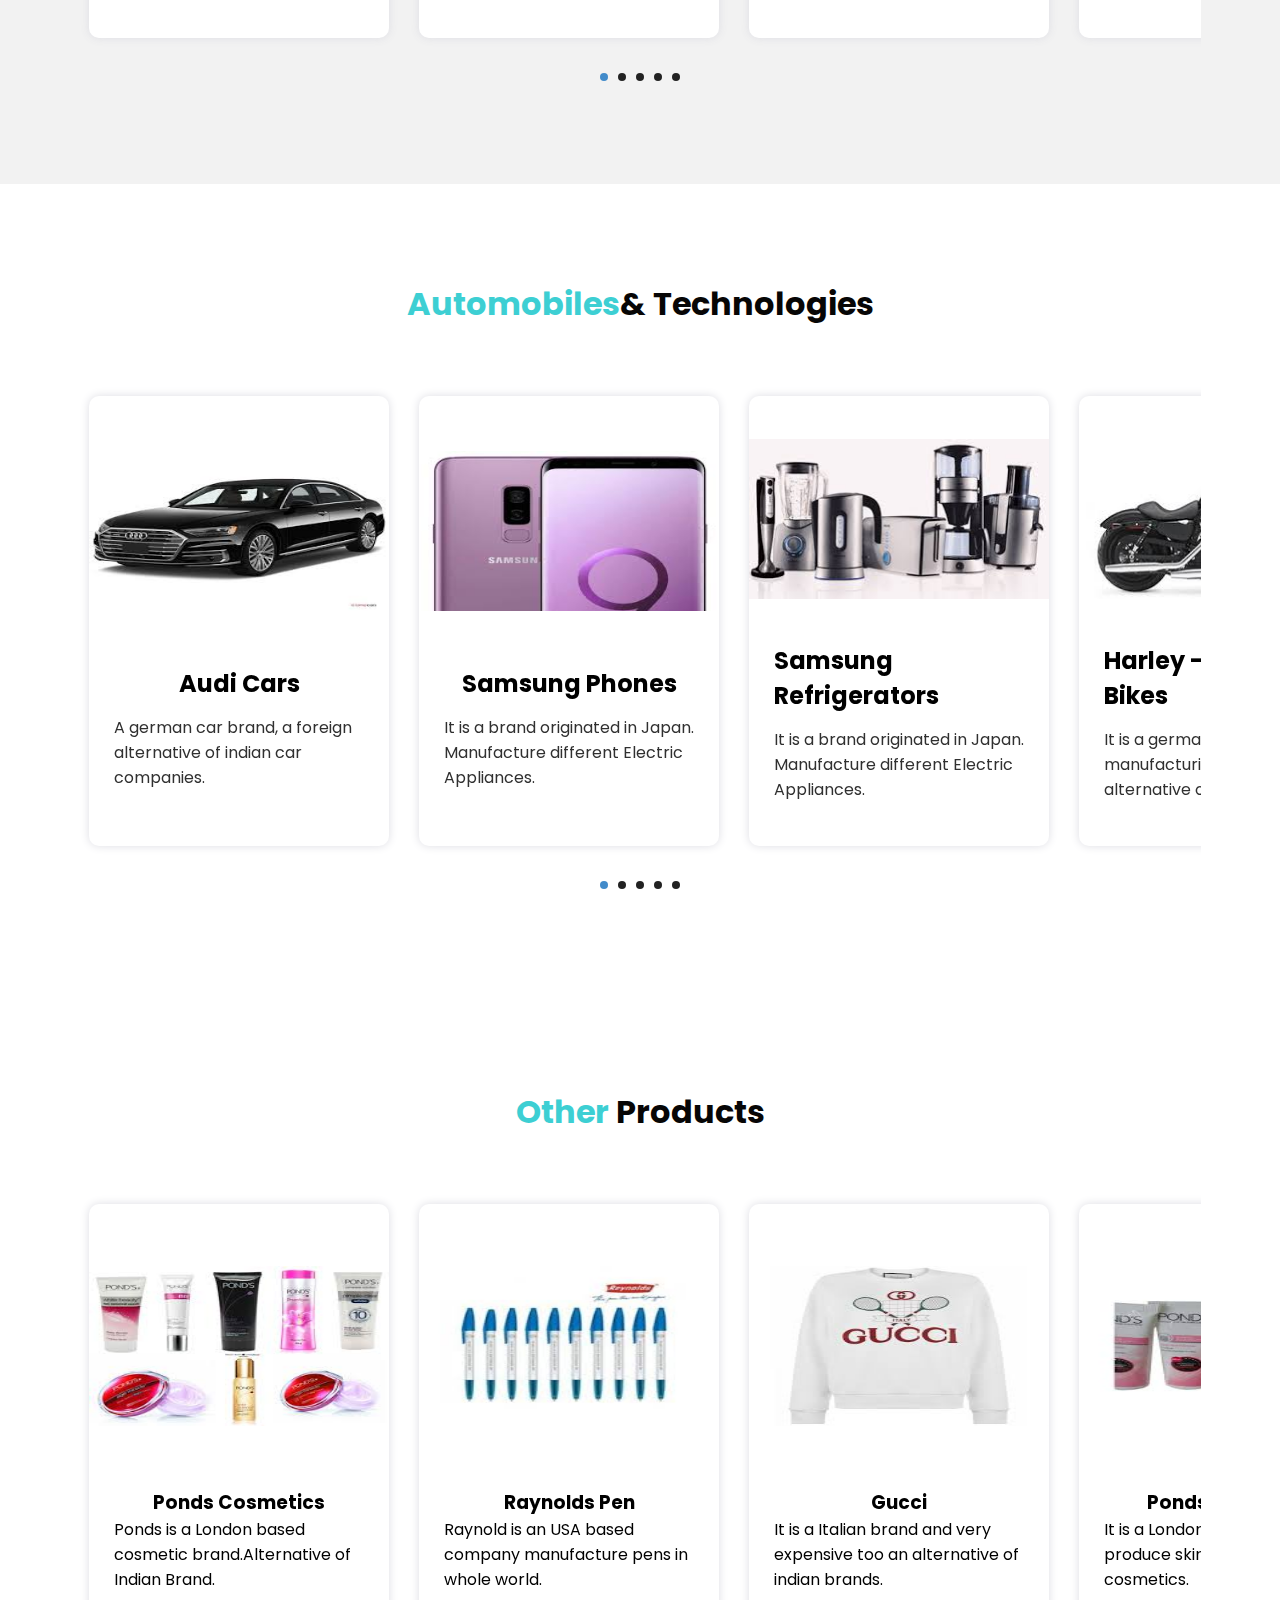
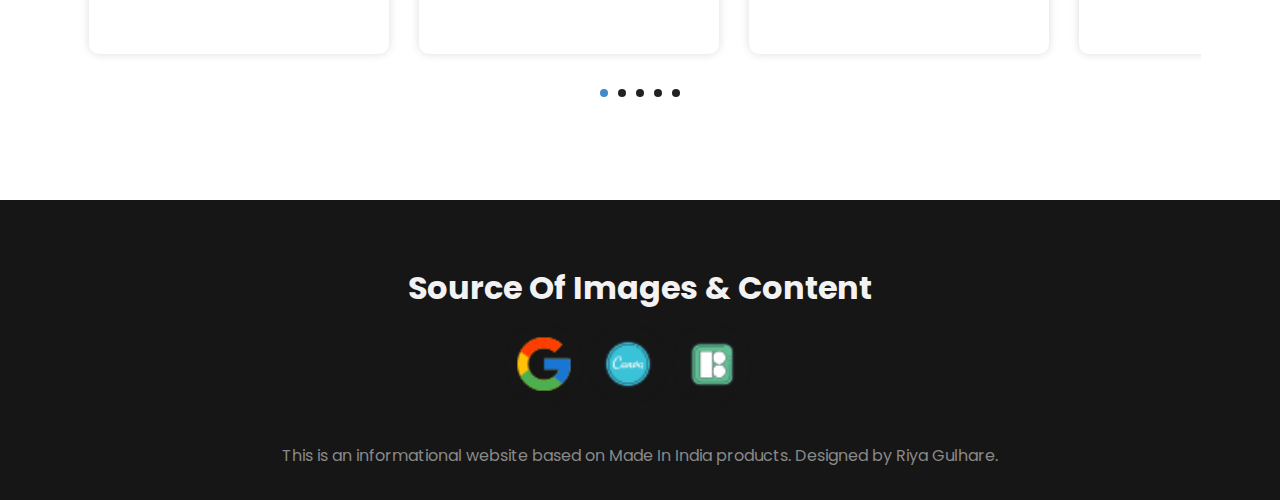
==== commit fd43620f: "Update alternative.html" ====
--- a/alternative.html
+++ b/alternative.html
@@ -111,7 +111,7 @@
 
                   <li class="item-b">
                   <div class="box">
-                    <img src="./pr7.jpg" alt="">
+                    <img src="./ali7.jpg" alt="">
                   <div class="details">
                         <h3 id="title2">Surf Excel</h3>
                          <p id="para2">It is a pakistan based company an alternative of ghadi detergent.</p>
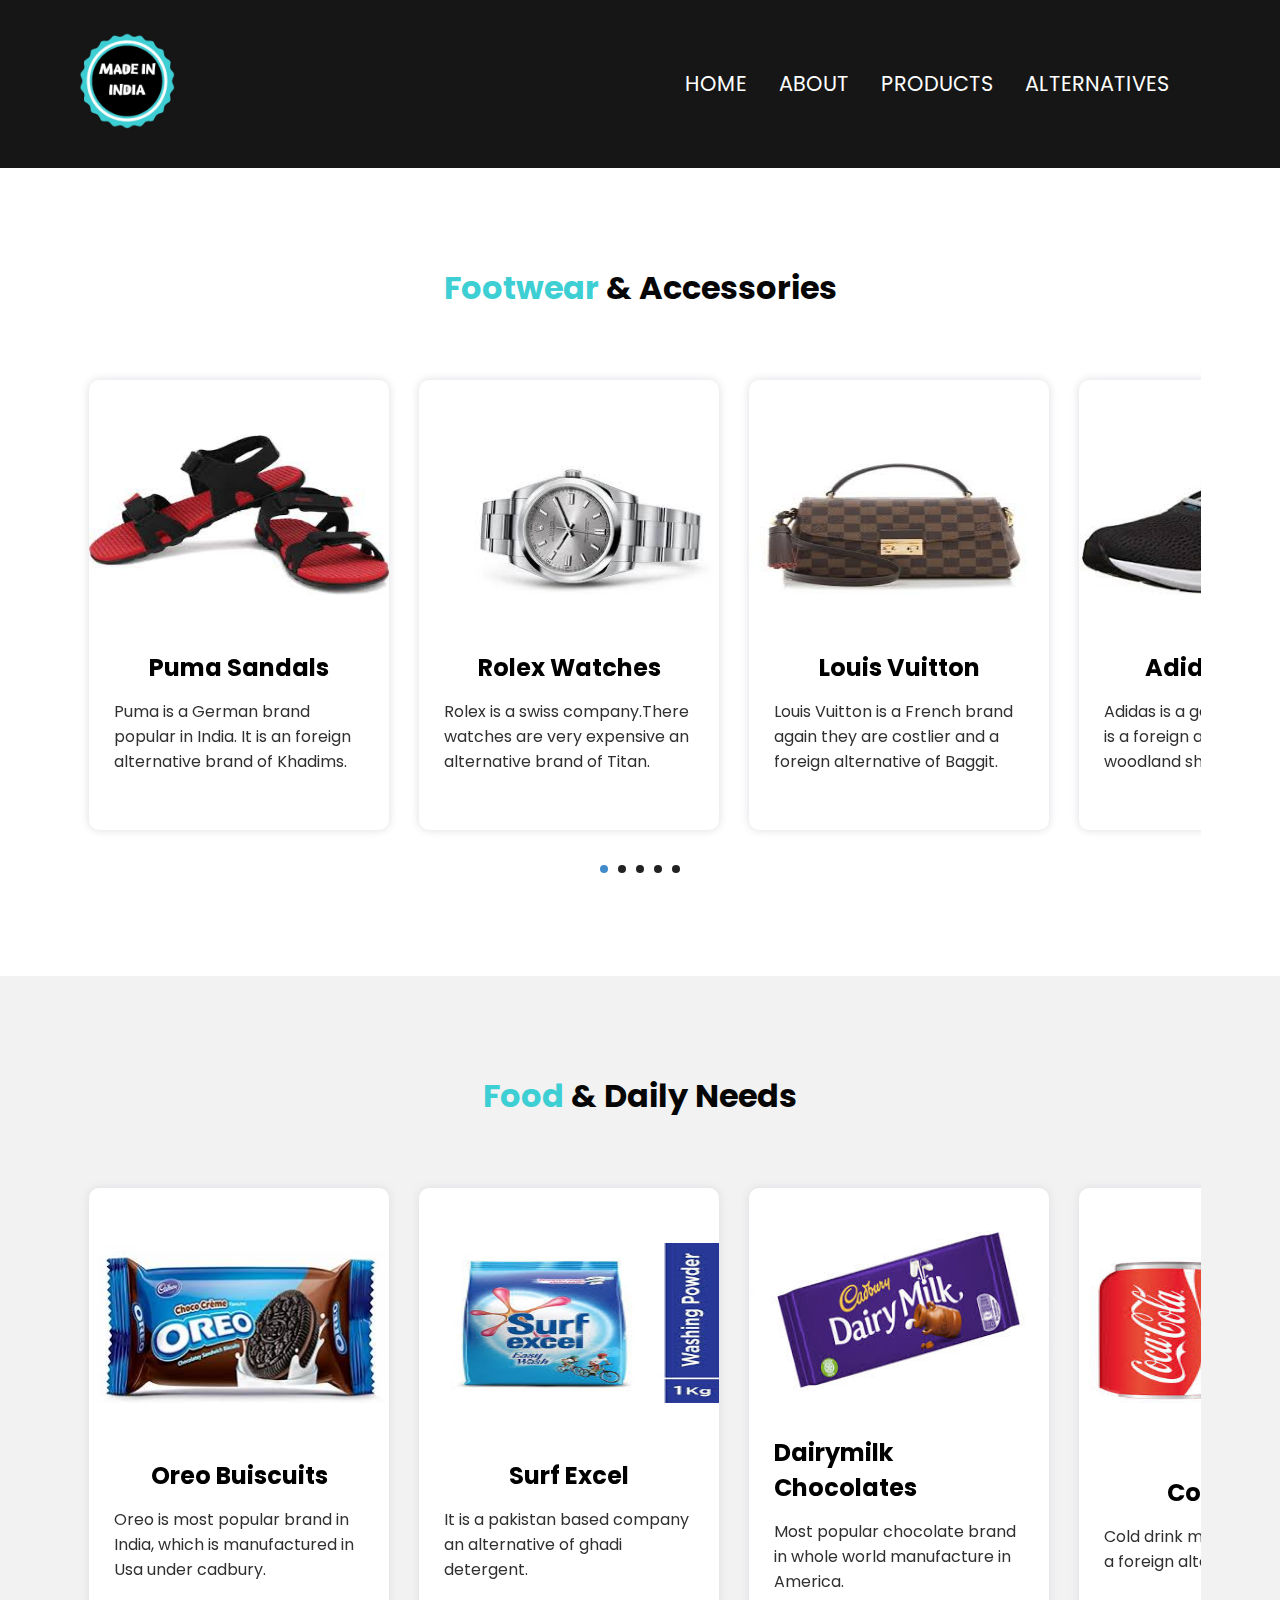
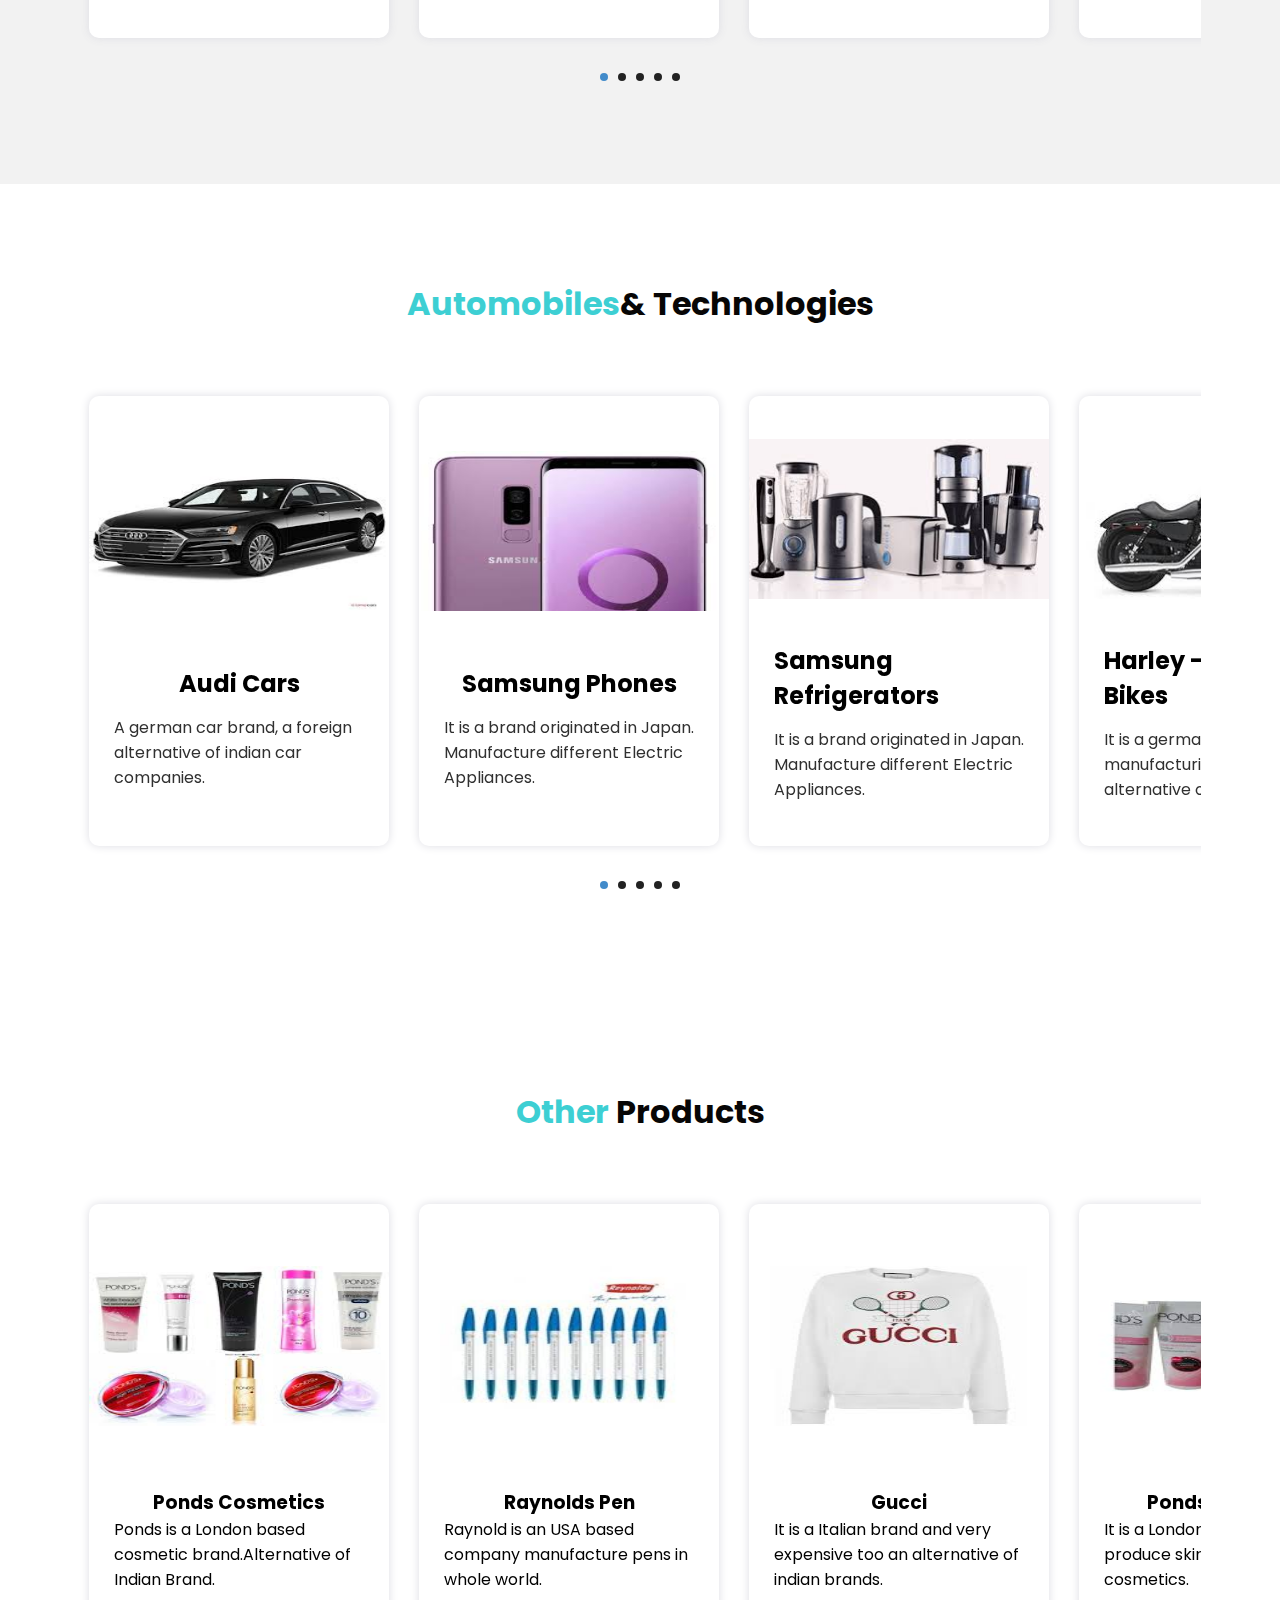
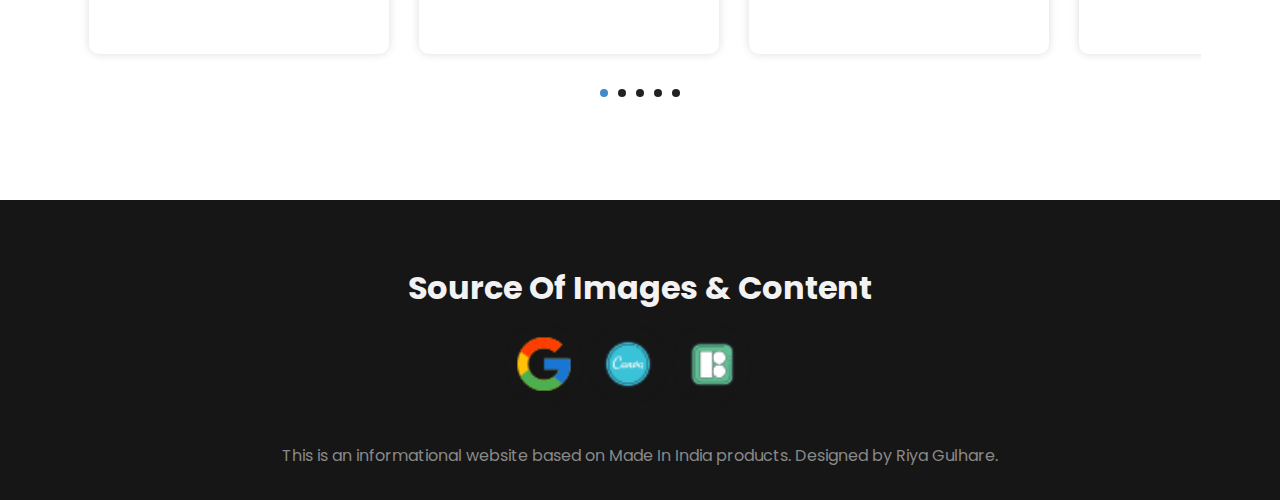
==== commit 1d913697: "Update alternative.html" ====
--- a/alternative.html
+++ b/alternative.html
@@ -111,7 +111,7 @@
 
                   <li class="item-b">
                   <div class="box">
-                    <img src="./ali7.jpg" alt="">
+                    <img src="./al7.jpg" alt="">
                   <div class="details">
                         <h3 id="title2">Surf Excel</h3>
                          <p id="para2">It is a pakistan based company an alternative of ghadi detergent.</p>
